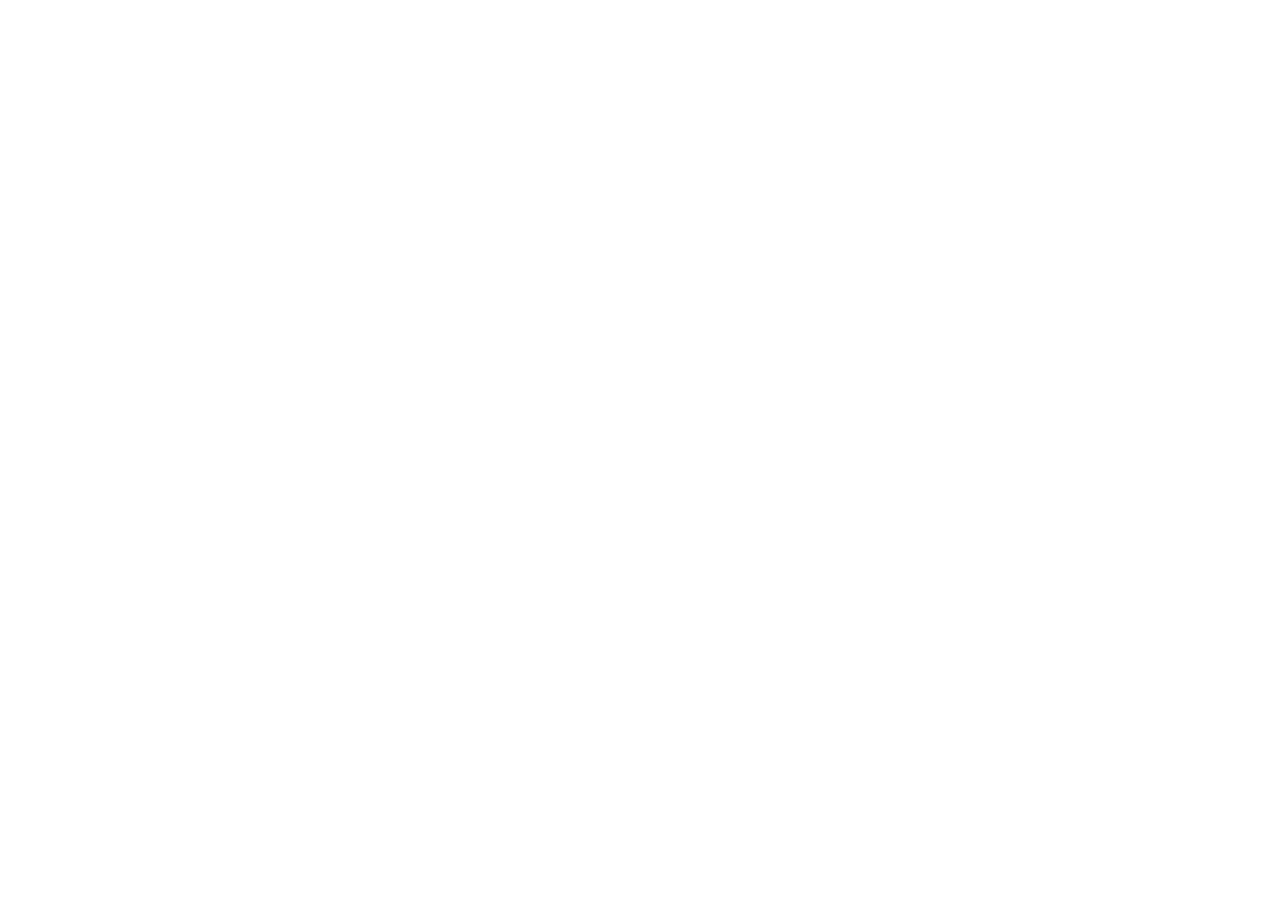
==== index.html @ 1331f4b6 "inicialización proyecto colaboradores" ====
<!DOCTYPE html>
<html lang="en">
<head>
    <meta charset="UTF-8">
    <meta name="viewport" content="width=device-width, initial-scale=1.0">
    <title>Perfil colaborador</title>
</head>
<body>
    
</body>
</html>
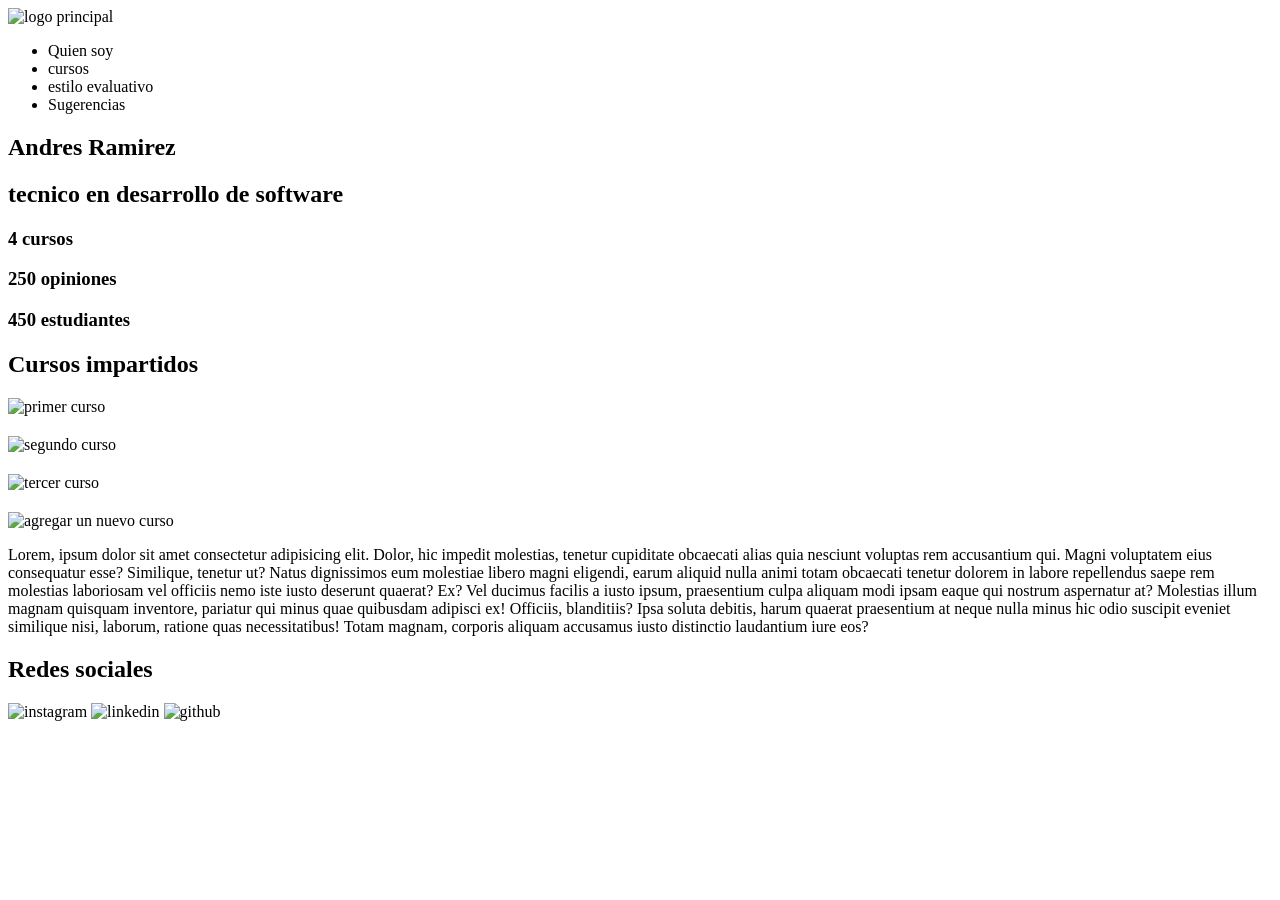
==== commit 20fe08ed: "estructi base de la pagina perfil colaborador" ====
--- a/index.html
+++ b/index.html
@@ -6,6 +6,70 @@
     <title>Perfil colaborador</title>
 </head>
 <body>
-    
+    <!--encabezado para agregar la imagen y realizar la lista ordenada (si es posible realizarla desplegable)-->
+    <header>
+        <img src="" alt="logo principal">
+        <ul class="menu">
+            <li>Quien soy</li>
+            <li>cursos</li>
+            <li>estilo evaluativo</li>
+            <li>Sugerencias</li>
+        </ul>
+
+    </header>
+    <main>
+        <!--informacion principal, cuerpo de la pagina-->
+        <section class="SectInfoColb">
+            <h1 class="tituloColb">Andres Ramirez</h1>
+            <h2 class="especializacionColb">tecnico en desarrollo de software</h2>
+            <div class="datosPro">
+                <!---realizar contador para cuando se agregue un nuevo curso con JS-->
+                <h3 class="elementsDatos">4 cursos</h3>
+                <h3 class="elementsDatos">250 opiniones</h3>
+                <h3 class="elementsDatos">450 estudiantes</h3>
+            </div>
+        </section>
+        <section class="SectCards">
+            <div>
+                <!--cursos impartidos-->
+                <h2>Cursos impartidos</h2>
+                <div class="Cards">
+                    <div class="elementsCards">
+                        <img class="imgCards"  src="" alt="primer curso">
+                        <h2 class="h2Cards"></h2>
+                    </div>
+                    <div class="elementsCards">
+                        <img class="imgCards" src="" alt="segundo curso">
+                        <h2 class="h2Cards"></h2>
+                    </div>
+                    <div class="elementsCards">
+                        <img class="imgCards" src="" alt="tercer curso">
+                        <h2 class="h2Cards"></h2>
+                    </div>
+                    <div class="addCards">
+                        <!--Agregar logo de mas cursos-->
+                        <img src="" alt="agregar un nuevo curso">
+
+                    </div>
+                </div>
+            </div>
+            <div class="generalDesc">
+                <p class="parrafDesc">Lorem, ipsum dolor sit amet consectetur adipisicing elit. Dolor, hic impedit molestias, tenetur cupiditate obcaecati alias quia nesciunt voluptas rem accusantium qui. Magni voluptatem eius consequatur esse? Similique, tenetur ut?
+                Natus dignissimos eum molestiae libero magni eligendi, earum aliquid nulla animi totam obcaecati tenetur dolorem in labore repellendus saepe rem molestias laboriosam vel officiis nemo iste iusto deserunt quaerat? Ex?
+                Vel ducimus facilis a iusto ipsum, praesentium culpa aliquam modi ipsam eaque qui nostrum aspernatur at? Molestias illum magnam quisquam inventore, pariatur qui minus quae quibusdam adipisci ex! Officiis, blanditiis?
+                Ipsa soluta debitis, harum quaerat praesentium at neque nulla minus hic odio suscipit eveniet similique nisi, laborum, ratione quas necessitatibus! Totam magnam, corporis aliquam accusamus iusto distinctio laudantium iure eos?</p>
+                <div class="socialBottom">
+                    <h2 class="socialTittle">Redes sociales</h2>
+                    <img class="socialImg" src="" alt="instagram">
+                    <img class="socialImg" src="" alt="linkedin">
+                    <img class="socialImg" src="" alt="github">
+                </div>
+            </div>
+        </section>
+    </main>
+    <footer>
+
+    </footer>
+
 </body>
 </html>
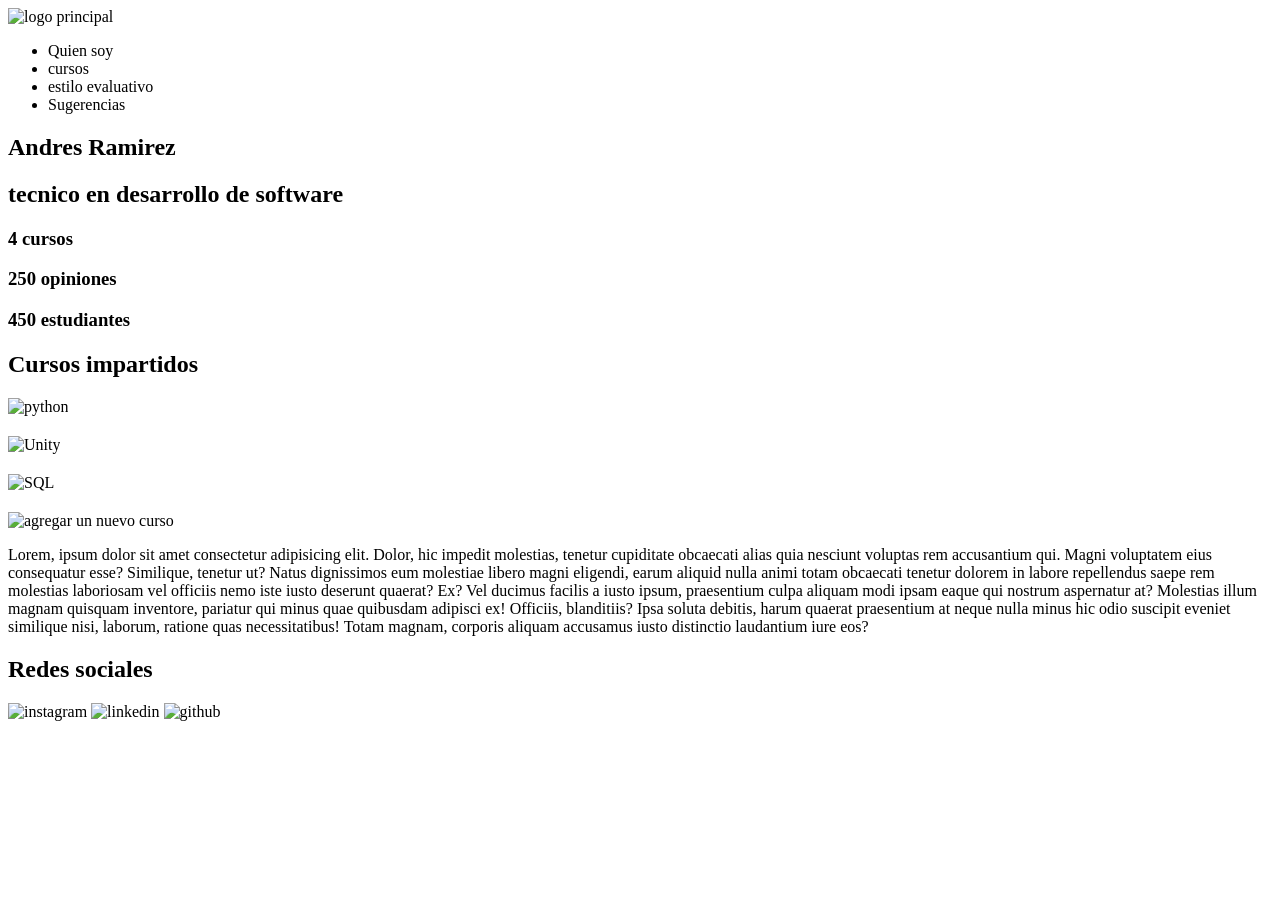
==== commit 31866edc: "se agregan imagenes" ====
--- a/index.html
+++ b/index.html
@@ -8,7 +8,7 @@
 <body>
     <!--encabezado para agregar la imagen y realizar la lista ordenada (si es posible realizarla desplegable)-->
     <header>
-        <img src="" alt="logo principal">
+        <img src="/PROYECTO-SURA/images/LogoPrincipal.png" alt="logo principal">
         <ul class="menu">
             <li>Quien soy</li>
             <li>cursos</li>
@@ -35,15 +35,15 @@
                 <h2>Cursos impartidos</h2>
                 <div class="Cards">
                     <div class="elementsCards">
-                        <img class="imgCards"  src="" alt="primer curso">
+                        <img class="imgCards"  src="/PROYECTO-SURA/images/python.png" alt="python">
                         <h2 class="h2Cards"></h2>
                     </div>
                     <div class="elementsCards">
-                        <img class="imgCards" src="" alt="segundo curso">
+                        <img class="imgCards" src="/PROYECTO-SURA/images/unity.png" alt="Unity">
                         <h2 class="h2Cards"></h2>
                     </div>
                     <div class="elementsCards">
-                        <img class="imgCards" src="" alt="tercer curso">
+                        <img class="imgCards" src="/PROYECTO-SURA/images/sql.png" alt="SQL">
                         <h2 class="h2Cards"></h2>
                     </div>
                     <div class="addCards">
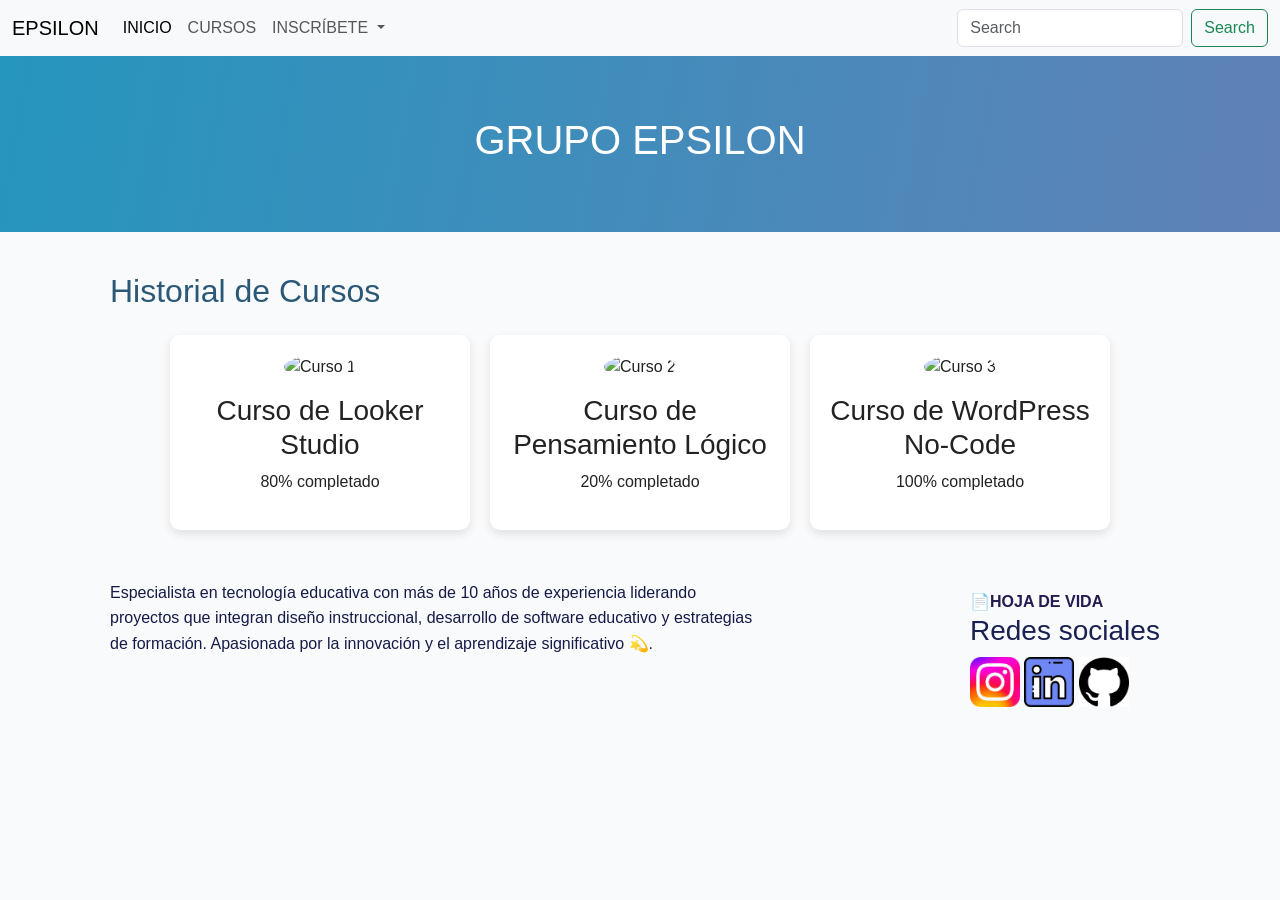
==== commit 788ab178: "Pagina inicial" ====
--- a/index.html
+++ b/index.html
@@ -1,75 +1,96 @@
 <!DOCTYPE html>
-<html lang="en">
+<html lang="es">
 <head>
-    <meta charset="UTF-8">
-    <meta name="viewport" content="width=device-width, initial-scale=1.0">
-    <title>Perfil colaborador</title>
+  <meta charset="UTF-8">
+  <meta name="viewport" content="width=device-width, initial-scale=1.0">
+  <title>Perfil - Hannitah</title>
+  <link href="https://cdn.jsdelivr.net/npm/bootstrap@5.3.8/dist/css/bootstrap.min.css" rel="stylesheet" integrity="sha384-sRIl4kxILFvY47J16cr9ZwB07vP4J8+LH7qKQnuqkuIAvNWLzeN8tE5YBujZqJLB" crossorigin="anonymous">
+  <script src="https://cdn.jsdelivr.net/npm/bootstrap@5.3.8/dist/js/bootstrap.bundle.min.js" integrity="sha384-FKyoEForCGlyvwx9Hj09JcYn3nv7wiPVlz7YYwJrWVcXK/BmnVDxM+D2scQbITxI" crossorigin="anonymous"></script>
+  <link rel="stylesheet" href="/css.css">
 </head>
+
 <body>
-    <!--encabezado para agregar la imagen y realizar la lista ordenada (si es posible realizarla desplegable)-->
-    <header>
-        <img src="/PROYECTO-SURA/images/LogoPrincipal.png" alt="logo principal">
-        <ul class="menu">
-            <li>Quien soy</li>
-            <li>cursos</li>
-            <li>estilo evaluativo</li>
-            <li>Sugerencias</li>
-        </ul>
+<nav class="navbar navbar-expand-lg bg-body-tertiary">
+  <div class="container-fluid">
+    <a class="navbar-brand" href="#">EPSILON</a>
+    <button class="navbar-toggler" type="button" data-bs-toggle="collapse" data-bs-target="#navbarSupportedContent" aria-controls="navbarSupportedContent" aria-expanded="false" aria-label="Toggle navigation">
+      <span class="navbar-toggler-icon"></span>
+    </button>
+    <div class="collapse navbar-collapse" id="navbarSupportedContent">
+      <ul class="navbar-nav me-auto mb-2 mb-lg-0">
+        <li class="nav-item">
+          <a class="nav-link active" aria-current="page" href="#">INICIO</a>
+        </li>
+        <li class="nav-item">
+          <a class="nav-link" href="#">CURSOS</a>
+        </li>
+        <li class="nav-item dropdown">
+          <a class="nav-link dropdown-toggle" href="#" role="button" data-bs-toggle="dropdown" aria-expanded="false">
+            INSCRÍBETE
+          </a>
+          <ul class="dropdown-menu">
+            <li><a class="dropdown-item" href="#">REGISTRO</a></li>
+            <li><a class="dropdown-item" href="#">INICIO DE SESIÓN</a></li>
+            <li><hr class="dropdown-divider"></li>
+            <li><a class="dropdown-item" href="index.html">HISTORIAL DE CURSOS</a></li>
+          </ul>
+        </li>
+       </ul>
+      <form class="d-flex" role="search">
+        <input class="form-control me-2" type="search" placeholder="Search" aria-label="Search"/>
+        <button class="btn btn-outline-success" type="submit">Search</button>
+      </form>
+    </div>
+  </div>
+</nav>
 
-    </header>
-    <main>
-        <!--informacion principal, cuerpo de la pagina-->
-        <section class="SectInfoColb">
-            <h1 class="tituloColb">Andres Ramirez</h1>
-            <h2 class="especializacionColb">tecnico en desarrollo de software</h2>
-            <div class="datosPro">
-                <!---realizar contador para cuando se agregue un nuevo curso con JS-->
-                <h3 class="elementsDatos">4 cursos</h3>
-                <h3 class="elementsDatos">250 opiniones</h3>
-                <h3 class="elementsDatos">450 estudiantes</h3>
-            </div>
-        </section>
-        <section class="SectCards">
-            <div>
-                <!--cursos impartidos-->
-                <h2>Cursos impartidos</h2>
-                <div class="Cards">
-                    <div class="elementsCards">
-                        <img class="imgCards"  src="/PROYECTO-SURA/images/python.png" alt="python">
-                        <h2 class="h2Cards"></h2>
-                    </div>
-                    <div class="elementsCards">
-                        <img class="imgCards" src="/PROYECTO-SURA/images/unity.png" alt="Unity">
-                        <h2 class="h2Cards"></h2>
-                    </div>
-                    <div class="elementsCards">
-                        <img class="imgCards" src="/PROYECTO-SURA/images/sql.png" alt="SQL">
-                        <h2 class="h2Cards"></h2>
-                    </div>
-                    <div class="addCards">
-                        <!--Agregar logo de mas cursos-->
-                        <img src="" alt="agregar un nuevo curso">
+  <header class="encabezado">
+    <h1>GRUPO EPSILON</h1>
+    </div>
+  </header>
 
-                    </div>
-                </div>
-            </div>
-            <div class="generalDesc">
-                <p class="parrafDesc">Lorem, ipsum dolor sit amet consectetur adipisicing elit. Dolor, hic impedit molestias, tenetur cupiditate obcaecati alias quia nesciunt voluptas rem accusantium qui. Magni voluptatem eius consequatur esse? Similique, tenetur ut?
-                Natus dignissimos eum molestiae libero magni eligendi, earum aliquid nulla animi totam obcaecati tenetur dolorem in labore repellendus saepe rem molestias laboriosam vel officiis nemo iste iusto deserunt quaerat? Ex?
-                Vel ducimus facilis a iusto ipsum, praesentium culpa aliquam modi ipsam eaque qui nostrum aspernatur at? Molestias illum magnam quisquam inventore, pariatur qui minus quae quibusdam adipisci ex! Officiis, blanditiis?
-                Ipsa soluta debitis, harum quaerat praesentium at neque nulla minus hic odio suscipit eveniet similique nisi, laborum, ratione quas necessitatibus! Totam magnam, corporis aliquam accusamus iusto distinctio laudantium iure eos?</p>
-                <div class="socialBottom">
-                    <h2 class="socialTittle">Redes sociales</h2>
-                    <img class="socialImg" src="" alt="instagram">
-                    <img class="socialImg" src="" alt="linkedin">
-                    <img class="socialImg" src="" alt="github">
-                </div>
-            </div>
-        </section>
-    </main>
-    <footer>
+  <main class="contenido">
+    <h2>Historial de Cursos</h2>
 
-    </footer>
+    <section class="cursos">
+      <div class="curso">
+        <img src="https://www.suraenlinea.com/plan-elige/assets/images/tigre-sura.png" alt="Curso 1">
+        <h3>Curso de Looker Studio</h3>
+        <p>80% completado</p> 
+      </div>
+
+      <div class="curso">
+        <img src="https://i.pinimg.com/474x/3b/c8/26/3bc8267eb029208c091da3c3a3a22592.jpg" alt="Curso 2">
+        <h3>Curso de Pensamiento Lógico</h3>
+        <p>20% completado</p>
+      </div>
+
+      <div class="curso">
+        <img src="https://www.segurossura.com.co/Lanzamientos/images/logo%20grande.png" alt="Curso 3">
+        <h3>Curso de WordPress No-Code</h3>
+        <p>100% completado</p>
+      </div>
+    </section>
+
+    <section class="descripcion">
+      <p>
+        Especialista en tecnología educativa con más de 10 años de experiencia liderando proyectos 
+        que integran diseño instruccional, desarrollo de software educativo y estrategias de formación. 
+        Apasionada por la innovación y el aprendizaje significativo 💫.
+      </p>
+
+      <div class="redes">
+         <a href="#">📄HOJA DE VIDA</a> <br>
+        <h3>Redes sociales</h3>
+       
+        <img class="socialImagen" src="/imagenes/ig.jpeg" alt="Instagram">
+         <img class="socialImagen" src="/imagenes/linkedin logo.png" alt="linkedin">
+          <img class="socialImagen" src="/imagenes/github.png" alt="github">
+          
+      </div>
+    </section>
+  </main>
+  
 
 </body>
-</html>+</html>
--- a/css.css
+++ b/css.css
@@ -0,0 +1,104 @@
+body {
+  font-family: "Poppins", sans-serif;
+  background-color: #f8fafc;
+  margin: 0;
+  color: #222;
+}
+
+.encabezado {
+  background: linear-gradient(100deg,rgba(37, 150, 190),rgba(96, 129, 183));
+  color: white;
+  text-align: center;
+  padding: 60px 20px;
+}
+
+.cargo {
+  font-size: 1.2rem;
+  opacity: 0.9;
+}
+
+
+.contenido {
+  max-width: 1100px;
+  margin: 40px auto;
+  padding: 0 20px;
+}
+
+h2 {
+  margin-bottom: 25px;
+  color: #2b5876;
+}
+
+.cursos {
+  display: flex;
+  flex-wrap: wrap;
+  gap: 20px;
+  justify-content: center;
+}
+
+.curso {
+  background-color: #fff;
+  width: 300px;
+  border-radius: 10px;
+  box-shadow: 0 4px 10px rgba(0, 0, 0, 0.1);
+  padding: 20px;
+  text-align: center;
+  transition: transform 0.3s ease, box-shadow 0.3s ease;
+}
+
+.curso:hover {
+  transform: translateY(-5px);
+  box-shadow: 0 8px 16px rgba(0, 0, 0, 0.15);
+}
+
+.curso img {
+  width: 80px;
+  height: 80px;
+  border-radius: 50%;
+  margin-bottom: 15px;
+}
+
+.descripcion {
+  display: flex;
+  justify-content: space-between;
+  align-items: flex-start;
+  flex-wrap: wrap;
+  margin-top: 50px;
+}
+
+.descripcion p {
+  flex: 1;
+  max-width: 650px;
+  line-height: 1.6;
+  color: #161a46;
+}
+
+.redes {
+  min-width: 200px;
+  margin-top: 10px;
+}
+
+.redes h3 {
+  color: #1a2152;
+  margin-bottom: 10px;
+}
+
+.redes a {
+  text-decoration: none;
+  color: #261a51;
+  font-weight: bold;
+}
+.redes a:hover {
+  text-decoration: underline;
+}
+
+.socialImagen {
+height: 50px ;
+width: 50px;
+
+}
+
+.socialImagen:hover {
+
+    transform: scale(1.10);
+}
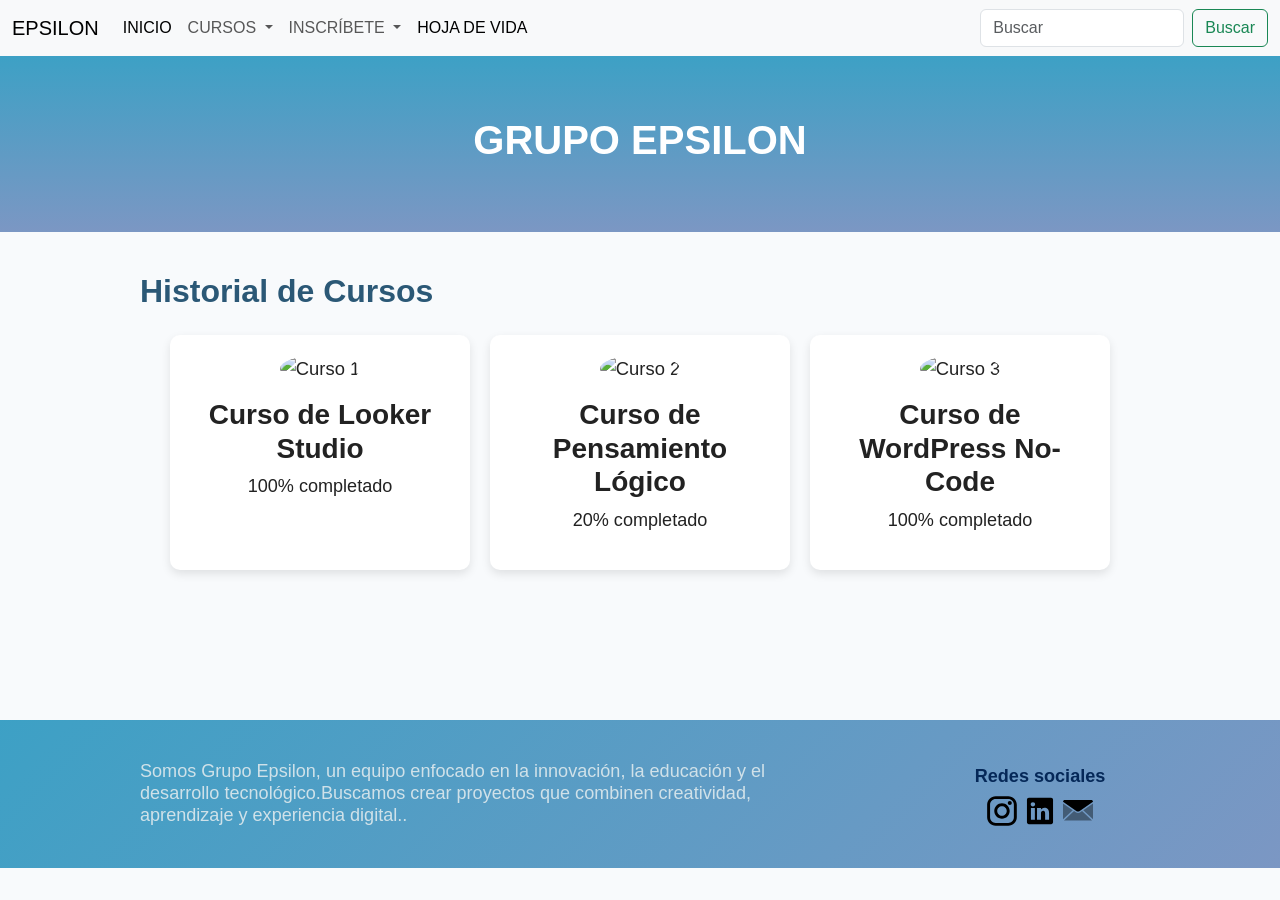
==== commit 006c2165: "Versión 1 del proyecto" ====
--- a/index.html
+++ b/index.html
@@ -21,8 +21,16 @@
         <li class="nav-item">
           <a class="nav-link active" aria-current="page" href="#">INICIO</a>
         </li>
-        <li class="nav-item">
-          <a class="nav-link" href="#">CURSOS</a>
+         <li class="nav-item dropdown">
+          <a class="nav-link dropdown-toggle" href="#" role="button" data-bs-toggle="dropdown" aria-expanded="false">
+            CURSOS
+          </a>
+          <ul class="dropdown-menu">
+            <li><a class="dropdown-item" href="#">CURSOS</a></li>
+            <li><a class="dropdown-item" href="#">CATÁLOGO DE CURSOS</a></li>
+            <li><hr class="dropdown-divider"></li>
+            <li><a class="dropdown-item" href="index.html">HISTORIAL DE CURSOS</a></li>
+          </ul>
         </li>
         <li class="nav-item dropdown">
           <a class="nav-link dropdown-toggle" href="#" role="button" data-bs-toggle="dropdown" aria-expanded="false">
@@ -31,65 +39,66 @@
           <ul class="dropdown-menu">
             <li><a class="dropdown-item" href="#">REGISTRO</a></li>
             <li><a class="dropdown-item" href="#">INICIO DE SESIÓN</a></li>
-            <li><hr class="dropdown-divider"></li>
-            <li><a class="dropdown-item" href="index.html">HISTORIAL DE CURSOS</a></li>
+           
           </ul>
+        </li>
+        <li class="nav-item">
+          <a class="nav-link active" aria-current="page" href="resume.html">HOJA DE VIDA</a>
         </li>
        </ul>
       <form class="d-flex" role="search">
-        <input class="form-control me-2" type="search" placeholder="Search" aria-label="Search"/>
-        <button class="btn btn-outline-success" type="submit">Search</button>
+        <input class="form-control me-2" type="search" placeholder="Buscar" aria-label="Search"/>
+        <button class="btn btn-outline-success" type="submit">Buscar</button>
       </form>
     </div>
   </div>
 </nav>
 
   <header class="encabezado">
-    <h1>GRUPO EPSILON</h1>
-    </div>
+    <h1><strong>GRUPO EPSILON</strong></h1>
   </header>
 
   <main class="contenido">
-    <h2>Historial de Cursos</h2>
+    <h2><strong>Historial de Cursos</strong></h2>
 
     <section class="cursos">
       <div class="curso">
-        <img src="https://www.suraenlinea.com/plan-elige/assets/images/tigre-sura.png" alt="Curso 1">
-        <h3>Curso de Looker Studio</h3>
-        <p>80% completado</p> 
+        <img src="https://segurossura.com/content/uploads/sites/10/2022/09/tigre-sura.jpg" alt="Curso 1">
+        <h3><strong>Curso de Looker Studio</strong></h3>
+        <p>100% completado</p> 
       </div>
 
       <div class="curso">
-        <img src="https://i.pinimg.com/474x/3b/c8/26/3bc8267eb029208c091da3c3a3a22592.jpg" alt="Curso 2">
-        <h3>Curso de Pensamiento Lógico</h3>
+        <img src="https://media.licdn.com/dms/image/v2/D4E12AQGeTJoekYhhhw/article-cover_image-shrink_720_1280/article-cover_image-shrink_720_1280/0/1692804214241?e=2147483647&v=beta&t=kQjj8nSFrbGKf8tGEQGhG1ihOsXbYD-oOi9N7PClQJ4" alt="Curso 2">
+        <h3><strong>Curso de Pensamiento Lógico</strong></h3>
         <p>20% completado</p>
       </div>
 
       <div class="curso">
-        <img src="https://www.segurossura.com.co/Lanzamientos/images/logo%20grande.png" alt="Curso 3">
-        <h3>Curso de WordPress No-Code</h3>
+        <img src="https://www.conmasfuturo.com/wp-content/uploads/2014/03/scratch11.jpg" alt="Curso 3">
+        <h3><strong>Curso de WordPress No-Code</strong></h3>
         <p>100% completado</p>
       </div>
     </section>
-
+    </main>
+    <footer>
     <section class="descripcion">
       <p>
-        Especialista en tecnología educativa con más de 10 años de experiencia liderando proyectos 
-        que integran diseño instruccional, desarrollo de software educativo y estrategias de formación. 
-        Apasionada por la innovación y el aprendizaje significativo 💫.
+       Somos Grupo Epsilon, un equipo enfocado en la innovación, la educación y el desarrollo
+        tecnológico.Buscamos crear proyectos que combinen creatividad, 
+        aprendizaje y experiencia digital..
+        
       </p>
 
       <div class="redes">
-         <a href="#">📄HOJA DE VIDA</a> <br>
-        <h3>Redes sociales</h3>
-       
-        <img class="socialImagen" src="/imagenes/ig.jpeg" alt="Instagram">
-         <img class="socialImagen" src="/imagenes/linkedin logo.png" alt="linkedin">
-          <img class="socialImagen" src="/imagenes/github.png" alt="github">
+        <h2><strong>Redes sociales</strong></h2>
+       <a href="https://www.instagram.com/"> <img class="socialImagen" src="/imagenes/ig no fondo.svg" alt="Instagram"></a>
+         <a href="https://www.linkedin.com/"><img class="socialImagen" src="/imagenes/linkedin no fondo.svg" alt="linkedin"></a>
+          <a href="https://mail.google.com/mail/u/0/?tab=rm&ogbl#inbox"><img class="socialImagen" src="/imagenes/correo no fondo.svg" alt="Correo"></a>
           
       </div>
     </section>
-  </main>
+    </footer> 
   
 
 </body>
--- a/css.css
+++ b/css.css
@@ -1,12 +1,13 @@
 body {
-  font-family: "Poppins", sans-serif;
+  font-family:'Gill Sans', 'Gill Sans MT', Calibri, 'Trebuchet MS', sans-serif;
   background-color: #f8fafc;
   margin: 0;
   color: #222;
+  
 }
 
 .encabezado {
-  background: linear-gradient(100deg,rgba(37, 150, 190),rgba(96, 129, 183));
+  background: linear-gradient(#2595bee2, #6081b7d1);
   color: white;
   text-align: center;
   padding: 60px 20px;
@@ -20,8 +21,10 @@
 
 .contenido {
   max-width: 1100px;
-  margin: 40px auto;
-  padding: 0 20px;
+  margin: 40px auto 80px; 
+  
+  padding: 0 50px;
+  margin-bottom: 150px;
 }
 
 h2 {
@@ -44,6 +47,8 @@
   padding: 20px;
   text-align: center;
   transition: transform 0.3s ease, box-shadow 0.3s ease;
+  font-size: 1.13rem;
+
 }
 
 .curso:hover {
@@ -52,10 +57,11 @@
 }
 
 .curso img {
-  width: 80px;
+  width: 100px;
   height: 80px;
   border-radius: 50%;
   margin-bottom: 15px;
+  font-size: 1.15rem;
 }
 
 .descripcion {
@@ -64,13 +70,18 @@
   align-items: flex-start;
   flex-wrap: wrap;
   margin-top: 50px;
+  margin-bottom: 100px; 
+ 
 }
 
 .descripcion p {
+  display: flex;
   flex: 1;
   max-width: 650px;
   line-height: 1.6;
   color: #161a46;
+  text-align: left;
+  margin-left: 15px;
 }
 
 .redes {
@@ -78,23 +89,27 @@
   margin-top: 10px;
 }
 
-.redes h3 {
+.redes h2 {
   color: #1a2152;
   margin-bottom: 10px;
+
 }
 
 .redes a {
   text-decoration: none;
   color: #261a51;
   font-weight: bold;
+  
 }
 .redes a:hover {
   text-decoration: underline;
 }
 
 .socialImagen {
-height: 50px ;
-width: 50px;
+height: 30px ;
+width: 30px;
+margin: 2px;
+cursor: pointer;
 
 }
 
@@ -102,3 +117,48 @@
 
     transform: scale(1.10);
 }
+
+footer {
+  width: 100%;
+  background: linear-gradient(135deg, #2595bee2, #6081b7d1);
+  color: white;
+  text-align: center;
+  padding: 40px 0;   
+  margin-top: 30px;
+  font-size: 0.85rem;
+
+} 
+
+footer .descripcion {
+  display: flex;
+  justify-content: space-between;
+  align-items: center;
+  flex-wrap: wrap;
+  max-width: 1000px;
+  margin: 0 auto;
+  padding: 0; 
+}
+
+footer .descripcion p {
+  margin: 0; 
+  line-height: 1.2;
+  font-size: 1.13rem;
+  color: #d8e5ebf0;
+}
+
+footer .redes {
+  margin: 0; 
+  padding: 0;
+  
+}
+
+footer .redes h2 {
+  margin: 6px;
+  font-size: 1.13rem;
+  color: rgb(5, 40, 88);
+  
+  
+}
+
+
+
